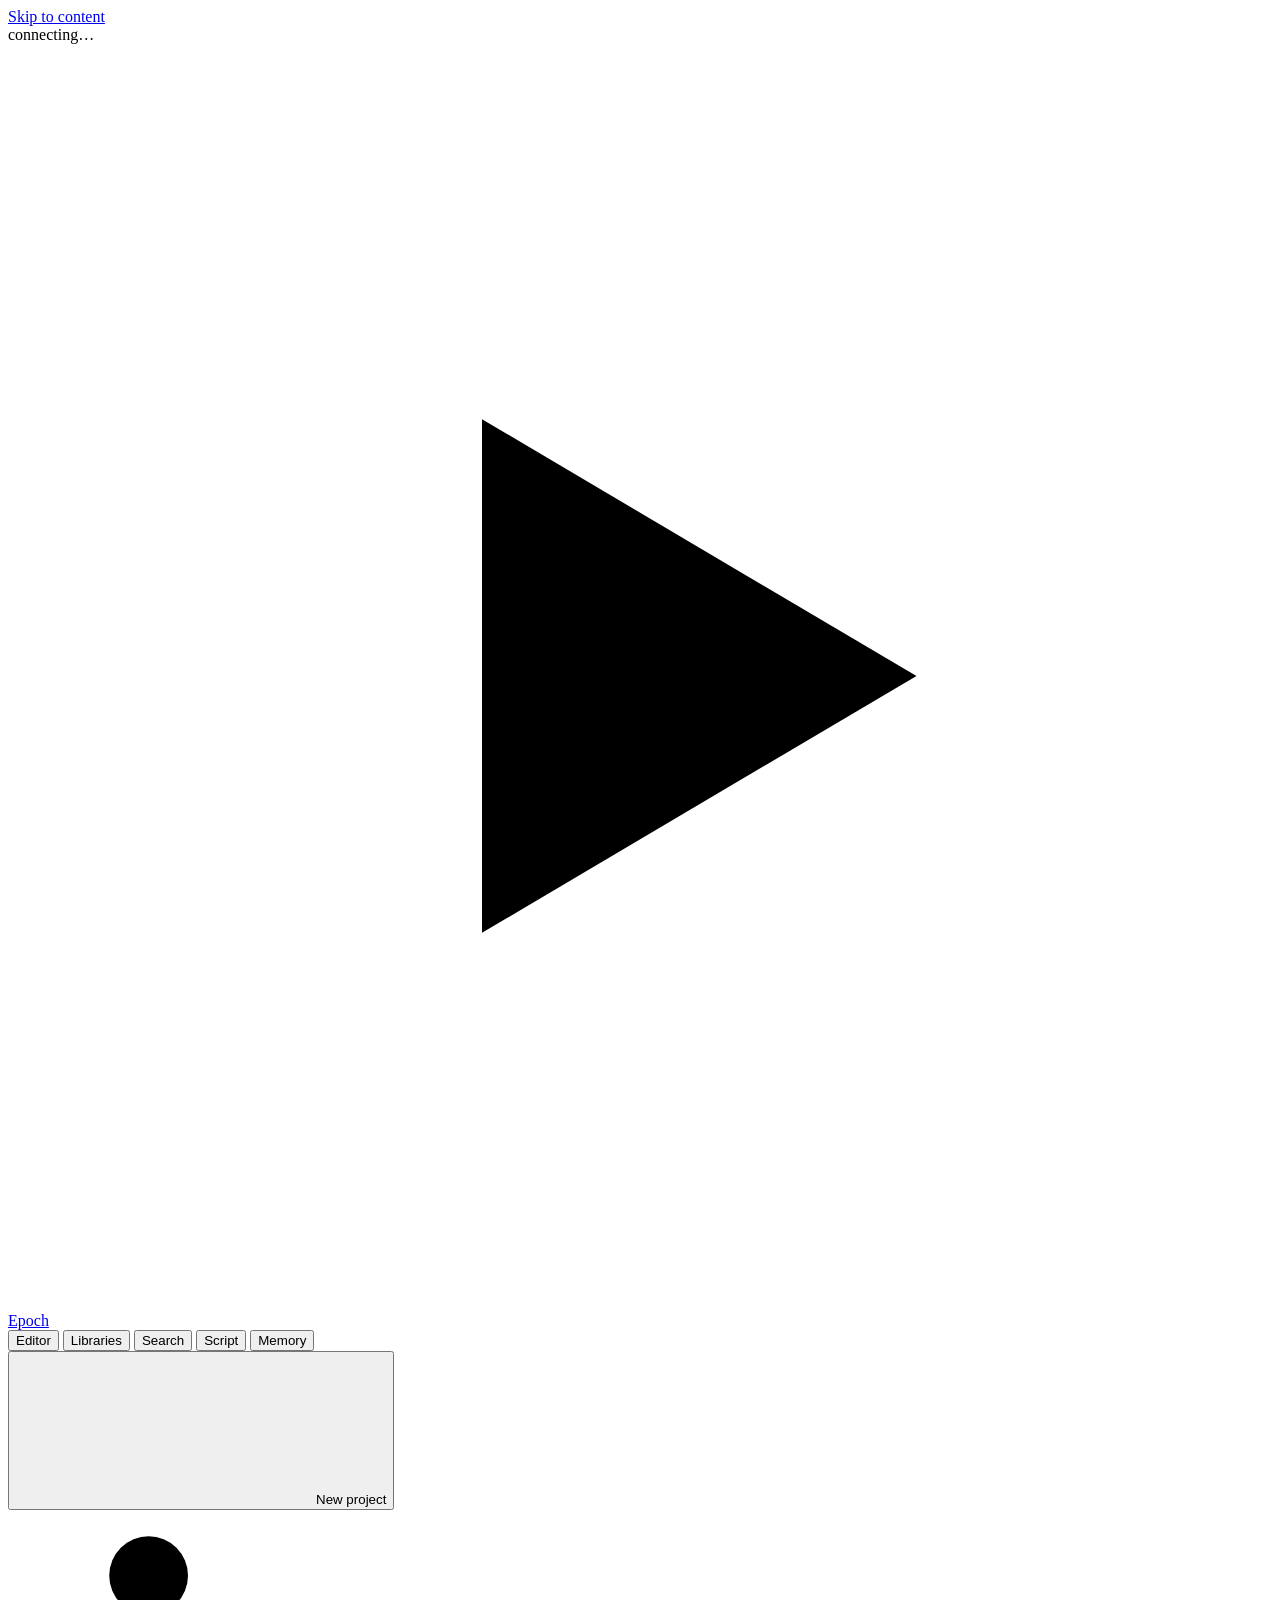
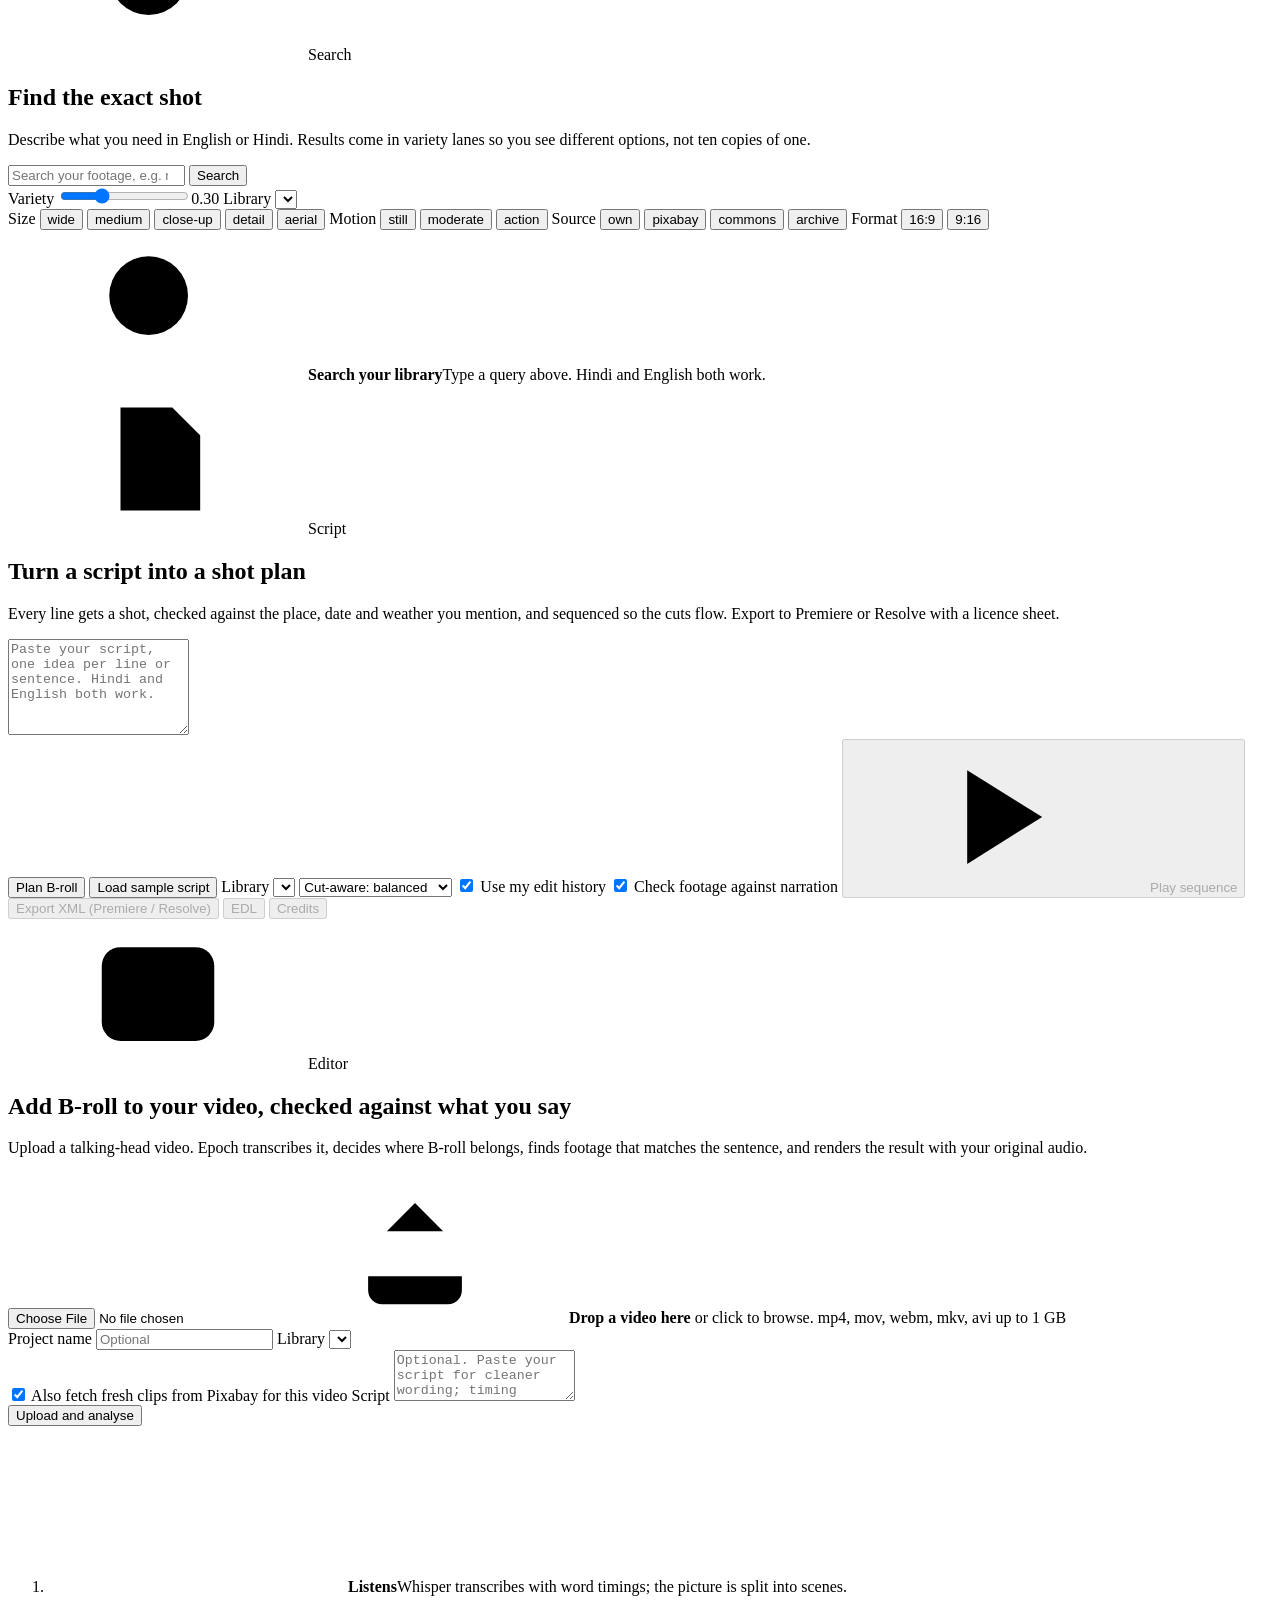
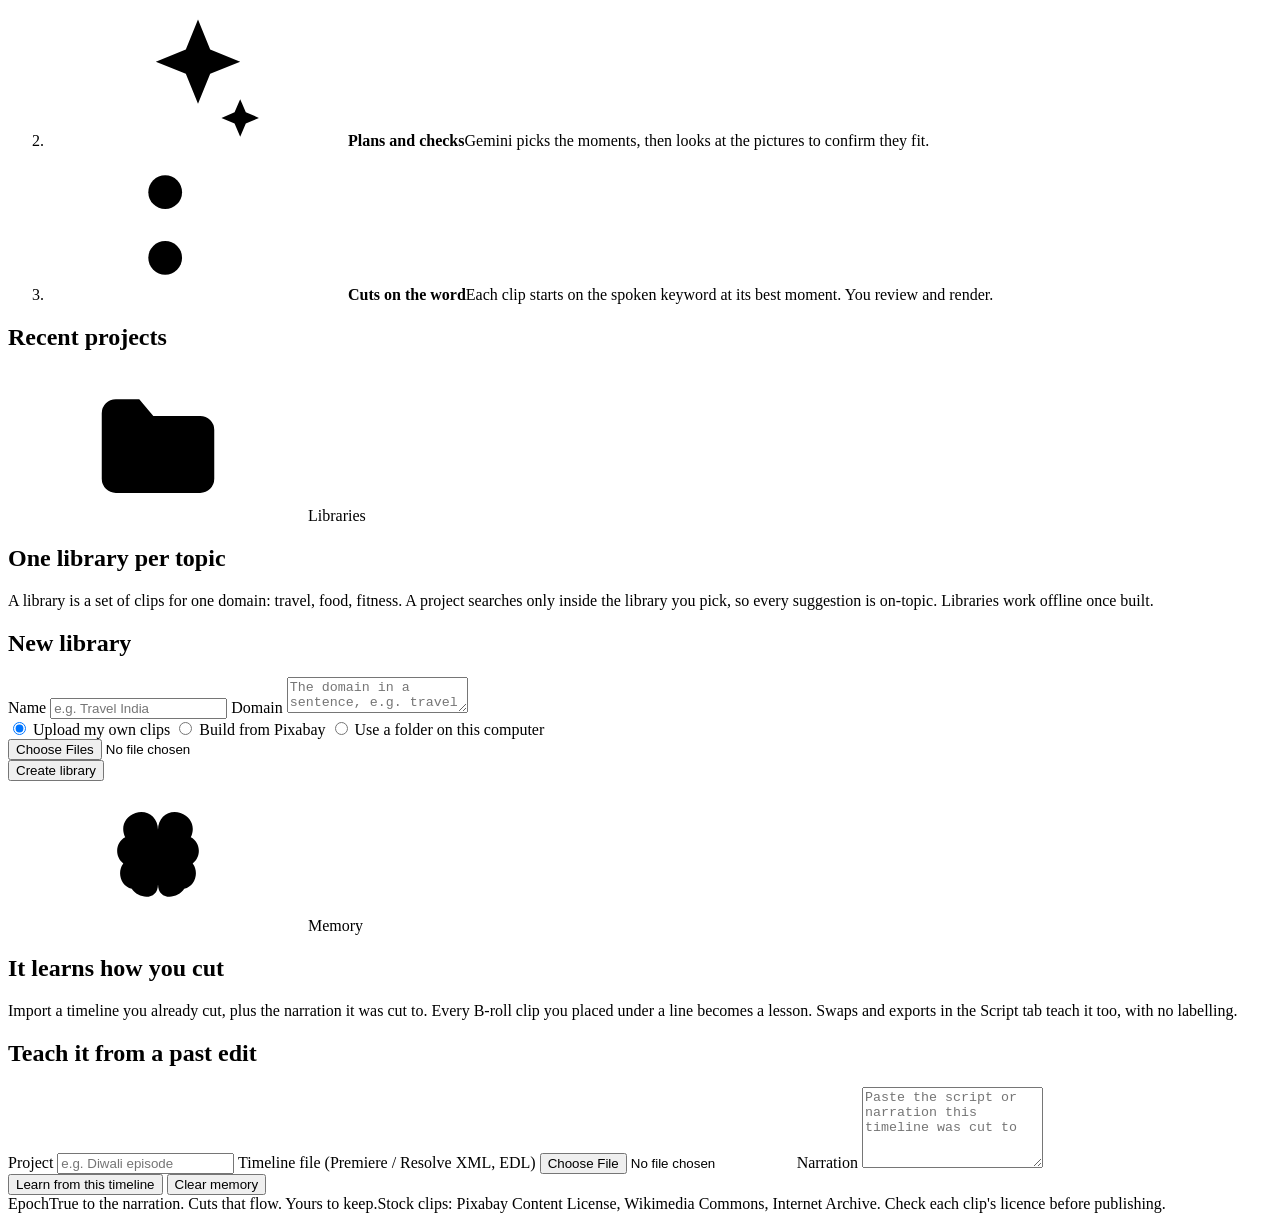
==== app/static/app.html @ 07c7b98d "changes in the ui" ====
<!doctype html>
<html lang="en">
<head>
<meta charset="utf-8">
<meta name="viewport" content="width=device-width, initial-scale=1">
<title>Epoch · B-roll that is true, cuts well and is yours</title>
<meta name="description" content="Upload a talking-head video and get B-roll checked against what you say, with the licence on every clip.">
<meta name="theme-color" content="#06111C">
<link rel="icon" href="data:image/svg+xml,%3Csvg xmlns='http://www.w3.org/2000/svg' viewBox='0 0 32 32'%3E%3Crect width='32' height='32' rx='8' fill='%2306111C'/%3E%3Cpath d='M12 9.5v13l11-6.5z' fill='%23E6F1F6'/%3E%3Ccircle cx='25' cy='7' r='3.5' fill='%23C63A33'/%3E%3C/svg%3E">
<link rel="stylesheet" href="/static/fonts/fonts.css">
<link rel="stylesheet" href="/static/style.css">
</head>
<body>
<a class="skip" href="#main">Skip to content</a>
<svg width="0" height="0" style="position:absolute" aria-hidden="true">
  <symbol id="i-play" viewBox="0 0 16 16"><path d="M4.5 3v10l8-5z"/></symbol>
  <symbol id="i-plus" viewBox="0 0 16 16"><path d="M8 3v10M3 8h10"/></symbol>
  <symbol id="i-back" viewBox="0 0 16 16"><path d="M10 3L5 8l5 5"/></symbol>
  <symbol id="i-film" viewBox="0 0 16 16"><rect x="2" y="3" width="12" height="10" rx="2"/><path d="M5 3v10M11 3v10M2 6.5h3M2 9.5h3M11 6.5h3M11 9.5h3"/></symbol>
  <symbol id="i-search" viewBox="0 0 16 16"><circle cx="7" cy="7" r="4.2"/><path d="M10.3 10.3L13.5 13.5"/></symbol>
  <symbol id="i-doc" viewBox="0 0 16 16"><path d="M4 2.5h5.5L12.5 5.5v8H4z"/><path d="M9.5 2.5v3h3M6 8.5h4.5M6 11h4.5"/></symbol>
  <symbol id="i-brain" viewBox="0 0 16 16"><path d="M8 3v10M8 5.2C8 3.8 6.8 3 5.6 3.4 4.4 3.8 4 5 4.5 6 3.5 6.5 3.3 8 4.3 8.8 3.6 9.7 4 11.2 5.2 11.5 5.9 12.6 8 12.8 8 11"/><path d="M8 5.2C8 3.8 9.2 3 10.4 3.4 11.6 3.8 12 5 11.5 6 12.5 6.5 12.7 8 11.7 8.8 12.4 9.7 12 11.2 10.8 11.5 10.1 12.6 8 12.8 8 11"/></symbol>
  <symbol id="i-folder" viewBox="0 0 16 16"><path d="M2 4.5A1.5 1.5 0 013.5 3H6l1.5 1.8h5A1.5 1.5 0 0114 6.3v5.2a1.5 1.5 0 01-1.5 1.5h-9A1.5 1.5 0 012 11.5z"/></symbol>
  <symbol id="i-upload" viewBox="0 0 16 16"><path d="M8 11V3.5M5 6.2L8 3.2l3 3M3 11v1.5A1.5 1.5 0 004.5 14h7a1.5 1.5 0 001.5-1.5V11"/></symbol>
  <symbol id="i-wave" viewBox="0 0 16 16"><path d="M2 8h1.5M5 5v6M8 3v10M11 5.5v5M14 8h-1"/></symbol>
  <symbol id="i-spark" viewBox="0 0 16 16"><path d="M8 2.5l1.3 3.2 3.2 1.3-3.2 1.3L8 11.5 6.7 8.3 3.5 7l3.2-1.3zM12.5 11l.6 1.4 1.4.6-1.4.6-.6 1.4-.6-1.4-1.4-.6 1.4-.6z"/></symbol>
  <symbol id="i-check" viewBox="0 0 16 16"><path d="M3.5 8.5l3 3 6-7"/></symbol>
  <symbol id="i-scissors" viewBox="0 0 16 16"><circle cx="4.5" cy="4.5" r="1.8"/><circle cx="4.5" cy="11.5" r="1.8"/><path d="M6 5.6L13.5 12M6 10.4L13.5 4"/></symbol>
</svg>

<div class="statusbar"><div class="status" id="status" role="status" aria-live="polite">connecting…</div></div>
<header class="top">
  <div class="navpill">
    <a class="brand" href="/" aria-label="Epoch home"><span class="logo" aria-hidden="true"><svg viewBox="0 0 32 32"><path d="M12 9.5v13l11-6.5z"/></svg></span>Epoch</a>
    <nav class="tabs" id="tabs" role="tablist" aria-label="Sections">
      <button data-tab="editor" class="active" role="tab" aria-selected="true">Editor</button>
      <button data-tab="libraries" role="tab" aria-selected="false">Libraries</button>
      <button data-tab="search" role="tab" aria-selected="false">Search</button>
      <button data-tab="script" role="tab" aria-selected="false">Script</button>
      <button data-tab="memory" role="tab" aria-selected="false">Memory</button>
    </nav>
    <button id="navNew" class="primary sm" type="button"><svg class="i" aria-hidden="true"><use href="#i-plus"/></svg>New project</button>
  </div>
</header>

<main id="main">
  <section id="tab-search" class="tab" role="tabpanel">
    <div class="pagehead">
      <span class="chiplabel"><svg class="i" aria-hidden="true"><use href="#i-search"/></svg>Search</span>
      <h1>Find the exact shot</h1>
      <p class="sub">Describe what you need in English or Hindi. Results come in variety lanes so you see different options, not ten copies of one.</p>
    </div>
    <form id="searchForm" class="searchbar" autocomplete="off">
      <input id="q" type="search" aria-label="Search your footage" placeholder="Search your footage, e.g. rain on the road / बारिश में सड़क पर ट्रैफिक">
      <button type="submit" class="primary">Search</button>
    </form>

    <div class="controls">
      <label class="slider" title="0 = pure relevance, 1 = maximum variety">
        Variety <input id="div" type="range" min="0" max="1" step="0.05" value="0.3"><output id="divOut">0.30</output>
      </label>
      <label class="slider">Library <select id="libFilter"></select></label>
      <div class="chips" id="chips">
        <span class="chip-group">Size
          <button class="chip" data-f="size" data-v="wide">wide</button>
          <button class="chip" data-f="size" data-v="medium">medium</button>
          <button class="chip" data-f="size" data-v="close">close-up</button>
          <button class="chip" data-f="size" data-v="detail">detail</button>
          <button class="chip" data-f="size" data-v="aerial">aerial</button>
        </span>
        <span class="chip-group">Motion
          <button class="chip" data-f="motion" data-v="still">still</button>
          <button class="chip" data-f="motion" data-v="moderate">moderate</button>
          <button class="chip" data-f="motion" data-v="action">action</button>
        </span>
        <span class="chip-group">Source
          <button class="chip" data-f="source" data-v="own">own</button>
          <button class="chip" data-f="source" data-v="pixabay">pixabay</button>
          <button class="chip" data-f="source" data-v="commons">commons</button>
          <button class="chip" data-f="source" data-v="archive">archive</button>
        </span>
        <span class="chip-group">Format
          <button class="chip" data-f="orientation" data-v="16:9">16:9</button>
          <button class="chip" data-f="orientation" data-v="9:16">9:16</button>
        </span>
      </div>
    </div>

    <div id="meta" class="meta" role="status" aria-live="polite"></div>
    <div id="results"></div>
    <div id="empty" class="empty"><svg class="i big" aria-hidden="true"><use href="#i-search"/></svg><b>Search your library</b>Type a query above. Hindi and English both work.</div>
  </section>

  <section id="tab-script" class="tab" role="tabpanel">
    <div class="pagehead">
      <span class="chiplabel"><svg class="i" aria-hidden="true"><use href="#i-doc"/></svg>Script</span>
      <h1>Turn a script into a shot plan</h1>
      <p class="sub">Every line gets a shot, checked against the place, date and weather you mention, and sequenced so the cuts flow. Export to Premiere or Resolve with a licence sheet.</p>
    </div>
    <textarea id="script" rows="6" aria-label="Script" placeholder="Paste your script, one idea per line or sentence. Hindi and English both work."></textarea>
    <div class="script-actions">
      <button id="planBtn" class="primary">Plan B-roll</button>
      <button id="sampleBtn" class="ghost">Load sample script</button>
      <label class="toggle" title="Only use clips from one domain library">Library <select id="planLib"></select></label>
      <label class="toggle" title="How the sequence is chosen"><select id="cutMode" aria-label="Sequencing mode">
        <option value="balanced" selected>Cut-aware: balanced</option>
        <option value="smooth">Cut-aware: smoothest</option>
        <option value="greedy">Relevance only</option>
      </select></label>
      <label class="toggle" title="Boost shots you chose before for similar lines, and your house style"><input type="checkbox" id="memOn" checked> Use my edit history</label>
      <label class="toggle" title="Check every shot against the claims in the narration: place, date, weather"><input type="checkbox" id="truthOn" checked> Check footage against narration</label>
      <span class="spacer"></span>
      <span id="planMeta" class="meta" role="status" aria-live="polite"></span>
      <button id="playSeqBtn" class="ghost" disabled><svg class="i" aria-hidden="true"><use href="#i-play"/></svg>Play sequence</button>
      <button class="ghost export" data-fmt="xml" disabled>Export XML (Premiere / Resolve)</button>
      <button class="ghost export" data-fmt="edl" disabled>EDL</button>
      <button class="ghost export" data-fmt="credits" disabled>Credits</button>
    </div>
    <div id="seqSummary"></div>
    <div id="plan"></div>
  </section>

  <section id="tab-editor" class="tab active" role="tabpanel">
    <div id="edStart">
      <div class="hero">
        <span class="chiplabel"><svg class="i" aria-hidden="true"><use href="#i-film"/></svg>Editor</span>
        <h1>Add B-roll to your video, <span class="grad">checked against what you say</span></h1>
        <p class="sub">Upload a talking-head video. Epoch transcribes it, decides where B-roll belongs, finds footage that matches the sentence, and renders the result with your original audio.</p>
        <div id="edEngine" class="engine-line" role="status" aria-live="polite"></div>
      </div>

      <div class="upcard memform">
        <input id="edFile" type="file" accept="video/*" class="vh">
        <label class="dz" id="edDrop" for="edFile">
          <svg class="i big" aria-hidden="true"><use href="#i-upload"/></svg>
          <b>Drop a video here</b>
          <span>or click to browse. mp4, mov, webm, mkv, avi up to 1 GB</span>
          <span id="edFileName" class="picked"></span>
        </label>
        <div class="fgrid">
          <label class="fl">Project name <input id="edName" placeholder="Optional"></label>
          <label class="fl">Library <select id="edLib"></select></label>
        </div>
        <label class="toggle livetoggle"><input type="checkbox" id="edLive" checked> Also fetch fresh clips from Pixabay for this video</label>
        <label class="fl">Script <textarea id="edScript" rows="3" placeholder="Optional. Paste your script for cleaner wording; timing always comes from the audio."></textarea></label>
        <div class="script-actions"><button id="edUpload" class="primary lg">Upload and analyse</button><span id="edMsg" class="meta" role="status" aria-live="polite"></span></div>
        <div class="seqbar" aria-hidden="true"><div id="edProg"></div></div>
      </div>

      <ol class="steps" aria-label="How it works">
        <li><span class="ic"><svg class="i" aria-hidden="true"><use href="#i-wave"/></svg></span><b>Listens</b><span>Whisper transcribes with word timings; the picture is split into scenes.</span></li>
        <li><span class="ic"><svg class="i" aria-hidden="true"><use href="#i-spark"/></svg></span><b>Plans and checks</b><span>Gemini picks the moments, then looks at the pictures to confirm they fit.</span></li>
        <li><span class="ic"><svg class="i" aria-hidden="true"><use href="#i-scissors"/></svg></span><b>Cuts on the word</b><span>Each clip starts on the spoken keyword at its best moment. You review and render.</span></li>
      </ol>

      <h2 class="sec">Recent projects</h2>
      <div id="edList" class="edlist"></div>
    </div>

    <div id="edWork" hidden>
      <div class="edtop"><button id="edBack" class="ghost"><svg class="i" aria-hidden="true"><use href="#i-back"/></svg>Projects</button><b id="edTitle"></b><span id="edInfo" class="meta"></span>
        <span class="spacer"></span><button id="edAdd" class="ghost"><svg class="i" aria-hidden="true"><use href="#i-plus"/></svg>B-roll at playhead</button>
        <button id="edRender" class="primary">Render video</button></div>
      <div id="edSummary" class="edsum"></div>
      <div class="edstage">
        <video id="edMain" controls playsinline></video>
        <video id="edOver" muted playsinline></video>
        <div id="edBadge"></div>
      </div>
      <div class="edwrap"><div class="edlanes"><span>B-ROLL</span><span>FRAMES</span><span>SPEECH</span></div>
        <div id="edTimeline" class="edtl"><div id="edHead" class="edhead"></div></div></div>
      <div id="edTranscript" class="edtr"></div>
      <div id="edPanel"></div>
      <div id="edOut" role="status" aria-live="polite"></div>
    </div>
  </section>

  <section id="tab-libraries" class="tab" role="tabpanel">
    <div class="pagehead">
      <span class="chiplabel"><svg class="i" aria-hidden="true"><use href="#i-folder"/></svg>Libraries</span>
      <h1>One library per topic</h1>
      <p class="sub">A library is a set of clips for one domain: travel, food, fitness. A project searches only inside the library you pick, so every suggestion is on-topic. Libraries work offline once built.</p>
    </div>
    <div id="libList"></div>
    <h2 class="sec">New library</h2>
    <div class="memform upcard">
      <label class="fl">Name <input id="libName" placeholder="e.g. Travel India"></label>
      <label class="fl">Domain <textarea id="libDomain" rows="2" placeholder="The domain in a sentence, e.g. travel in India: trains, beaches, mountains, markets, street food"></textarea></label>
      <div class="libmodes" role="radiogroup" aria-label="How to fill the library">
        <label><input type="radio" name="libKind" value="upload" checked> Upload my own clips</label>
        <label><input type="radio" name="libKind" value="auto"> Build from Pixabay</label>
        <label><input type="radio" name="libKind" value="folder"> Use a folder on this computer</label>
      </div>
      <div id="libUploadBox"><input id="libFiles" type="file" accept="video/*" multiple aria-label="Clips to upload"></div>
      <div id="libAutoBox" hidden>Clips <input id="libN" type="number" min="8" max="150" value="60" style="width:80px" aria-label="Number of clips">
        <span class="meta">downloaded and fully analysed (about 4 MB each). Needs internet once.</span></div>
      <div id="libFolderBox" hidden><input id="libFolder" placeholder="C:\Footage\Travel" aria-label="Folder path"></div>
      <div class="script-actions"><button id="libCreate" class="primary">Create library</button><span id="libMsg" class="meta" role="status" aria-live="polite"></span></div>
      <div class="seqbar" aria-hidden="true"><div id="libProg"></div></div>
    </div>
  </section>

  <section id="tab-memory" class="tab" role="tabpanel">
    <div class="pagehead">
      <span class="chiplabel"><svg class="i" aria-hidden="true"><use href="#i-brain"/></svg>Memory</span>
      <h1>It learns how you cut</h1>
      <p class="sub">Import a timeline you already cut, plus the narration it was cut to. Every B-roll clip you placed under a line becomes a lesson. Swaps and exports in the Script tab teach it too, with no labelling.</p>
    </div>
    <div class="memcard" id="memStats"></div>
    <h2 class="sec">Teach it from a past edit</h2>
    <div class="memform upcard">
      <label class="fl">Project <input id="memProject" placeholder="e.g. Diwali episode"></label>
      <label class="fl">Timeline file (Premiere / Resolve XML, EDL) <input id="memFile" type="file" accept=".xml,.edl,.fcpxml"></label>
      <label class="fl">Narration <textarea id="memScript" rows="5" placeholder="Paste the script or narration this timeline was cut to"></textarea></label>
      <div class="script-actions"><button id="memImportBtn" class="primary">Learn from this timeline</button>
        <button id="memClear" class="ghost">Clear memory</button><span id="memMsg" class="meta" role="status" aria-live="polite"></span></div>
    </div>
  </section>
</main>

<footer class="foot"><span>Epoch</span><span>True to the narration. Cuts that flow. Yours to keep.</span><span class="meta">Stock clips: Pixabay Content License, Wikimedia Commons, Internet Archive. Check each clip's licence before publishing.</span></footer>

<div id="modal" class="modal" hidden role="dialog" aria-modal="true" aria-label="Shot details">
  <div class="modal-body">
    <button class="close" id="modalClose" aria-label="Close">×</button>
    <div class="player"><video id="player" controls playsinline></video><img id="playerThumb" alt=""></div>
    <div class="info" id="info"></div>
    <div id="prov"></div>
    <div class="modal-actions"><button id="simBtn" class="primary">Find similar</button><button id="loadBtn" class="ghost" hidden>Load video</button><a id="srcLink" class="ghost link" target="_blank" rel="noopener" hidden>Source page</a></div>
  </div>
</div>

<div id="seqModal" class="modal" hidden role="dialog" aria-modal="true" aria-label="Sequence preview">
  <div class="modal-body">
    <button class="close" id="seqClose" aria-label="Close">×</button>
    <div class="player"><video id="seqVideo" muted playsinline></video><img id="seqImg" alt=""></div>
    <div class="info"><b id="seqCount"></b> <span id="seqCap"></span></div>
    <div class="seqbar"><div id="seqFill"></div></div>
  </div>
</div>

<noscript><p style="padding:24px">Epoch needs JavaScript to run.</p></noscript>
<script src="/static/app.js"></script>
<script src="/static/libraries.js"></script>
<script src="/static/editor.js"></script>
</body>
</html>
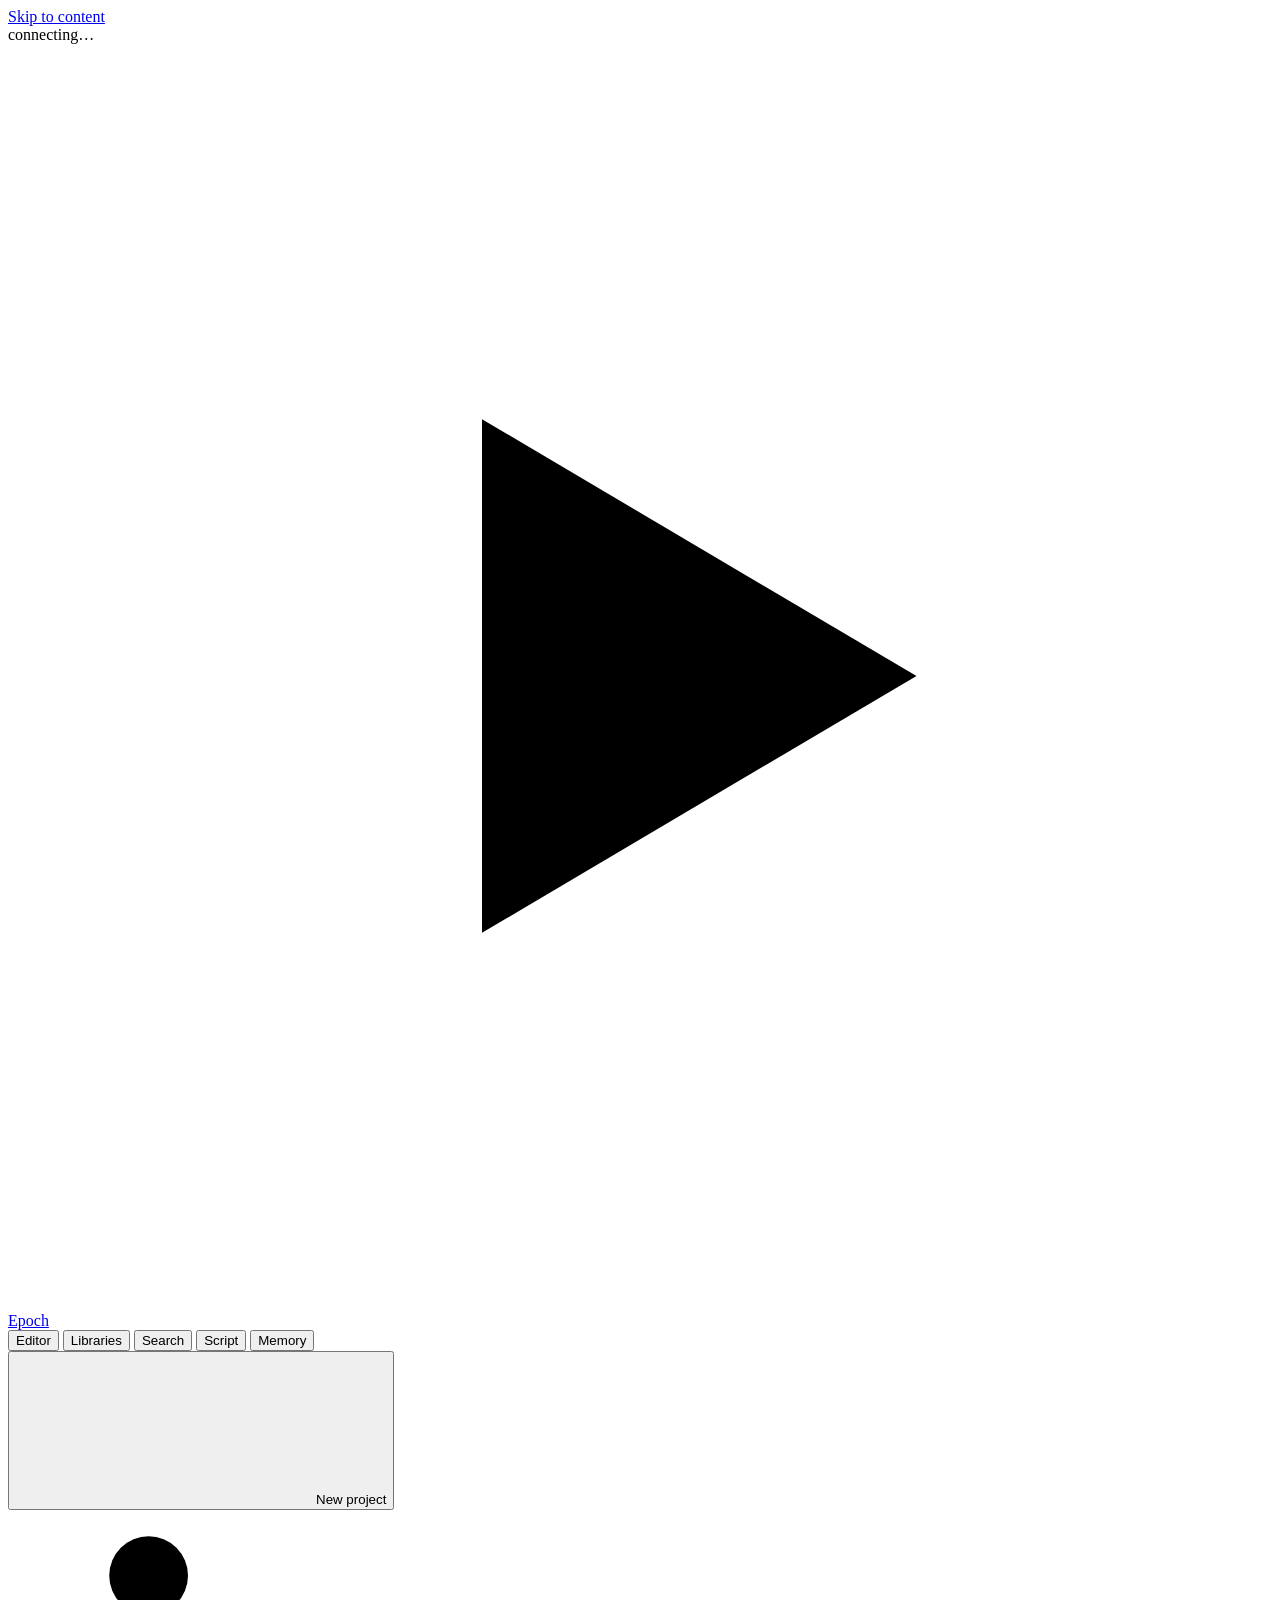
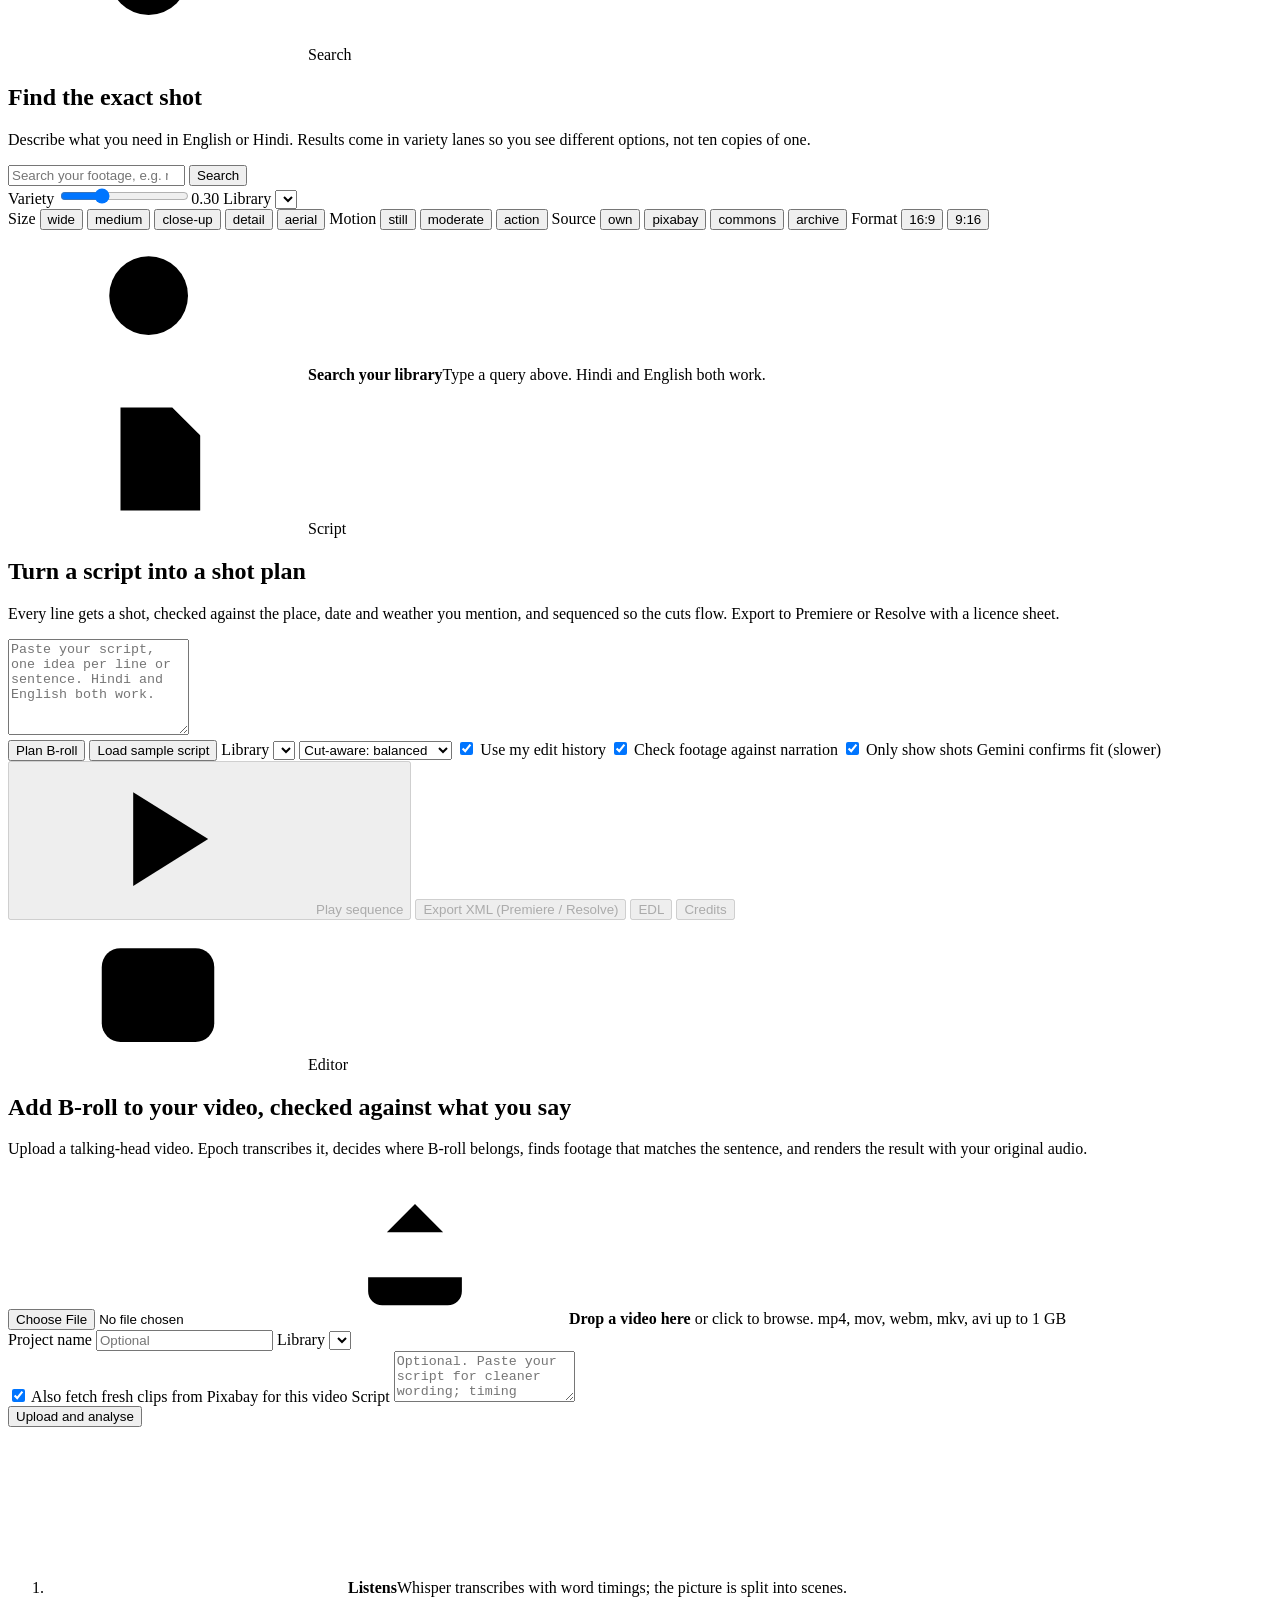
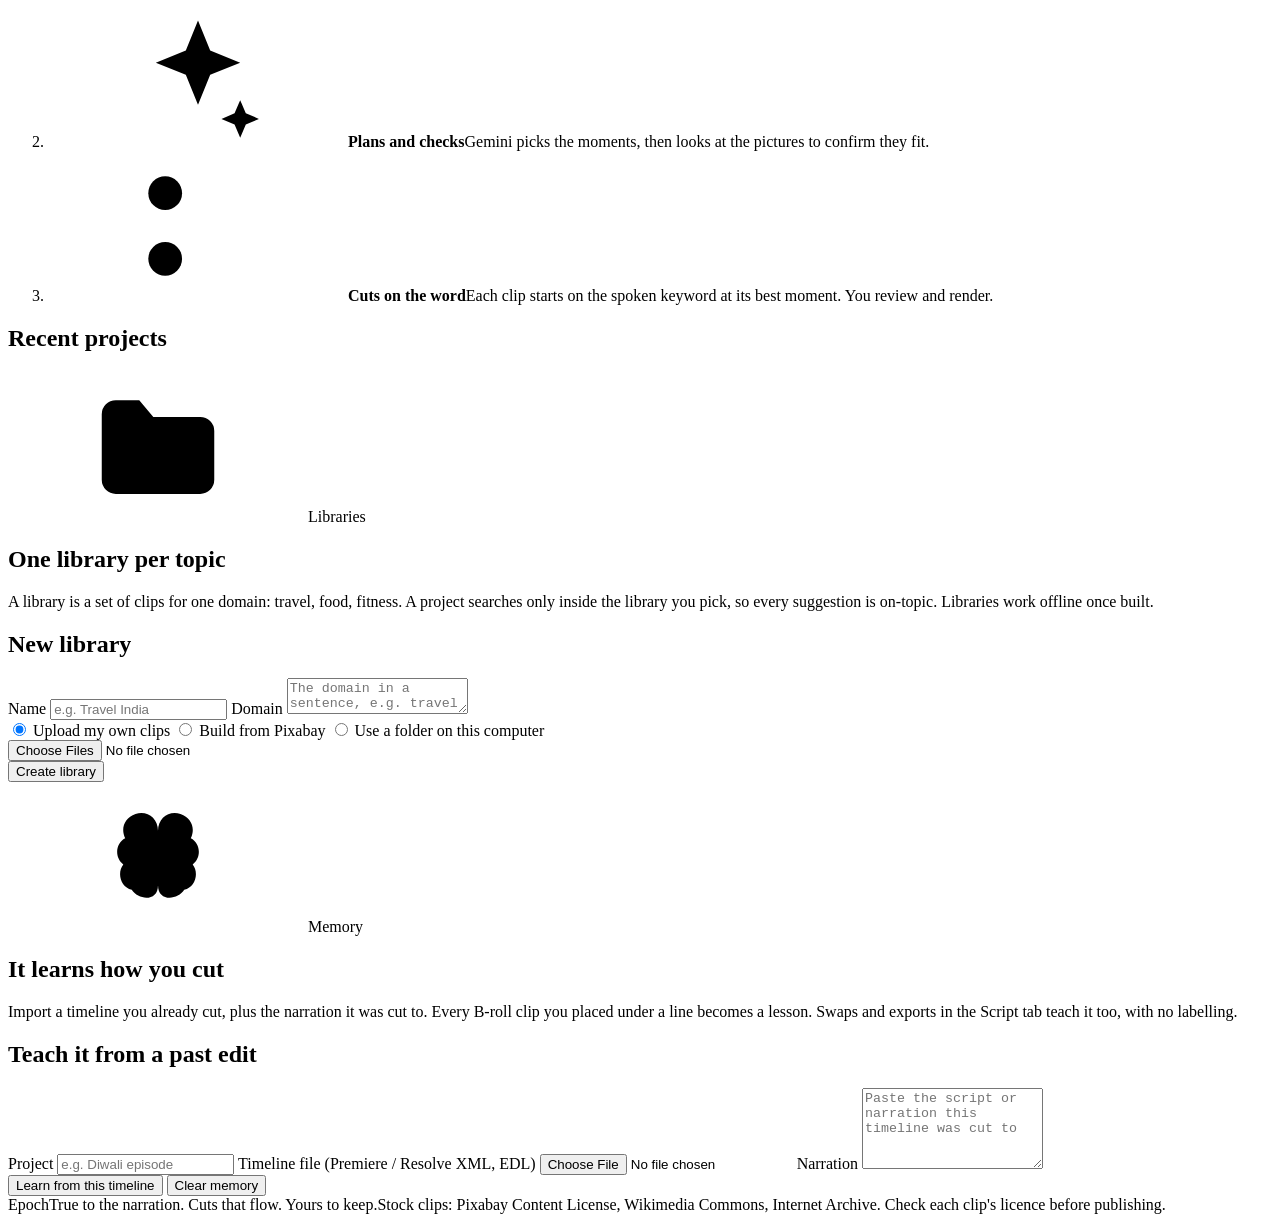
==== commit c9274aa0: "editorv2" ====
--- a/app/static/app.html
+++ b/app/static/app.html
@@ -25,6 +25,7 @@
   <symbol id="i-wave" viewBox="0 0 16 16"><path d="M2 8h1.5M5 5v6M8 3v10M11 5.5v5M14 8h-1"/></symbol>
   <symbol id="i-spark" viewBox="0 0 16 16"><path d="M8 2.5l1.3 3.2 3.2 1.3-3.2 1.3L8 11.5 6.7 8.3 3.5 7l3.2-1.3zM12.5 11l.6 1.4 1.4.6-1.4.6-.6 1.4-.6-1.4-1.4-.6 1.4-.6z"/></symbol>
   <symbol id="i-check" viewBox="0 0 16 16"><path d="M3.5 8.5l3 3 6-7"/></symbol>
+  <symbol id="i-download" viewBox="0 0 16 16"><path d="M8 2.5V10M5 7.2l3 3 3-3M3 11v1.5A1.5 1.5 0 004.5 14h7a1.5 1.5 0 001.5-1.5V11"/></symbol>
   <symbol id="i-scissors" viewBox="0 0 16 16"><circle cx="4.5" cy="4.5" r="1.8"/><circle cx="4.5" cy="11.5" r="1.8"/><path d="M6 5.6L13.5 12M6 10.4L13.5 4"/></symbol>
 </svg>
 
@@ -109,6 +110,7 @@
       </select></label>
       <label class="toggle" title="Boost shots you chose before for similar lines, and your house style"><input type="checkbox" id="memOn" checked> Use my edit history</label>
       <label class="toggle" title="Check every shot against the claims in the narration: place, date, weather"><input type="checkbox" id="truthOn" checked> Check footage against narration</label>
+      <label class="toggle" title="Gemini looks at every picture against its line and the script's topic. Shots that do not fit are dropped, and empty beats are filled from Pixabay when possible. Slower."><input type="checkbox" id="strictOn" checked> Only show shots Gemini confirms fit (slower)</label>
       <span class="spacer"></span>
       <span id="planMeta" class="meta" role="status" aria-live="polite"></span>
       <button id="playSeqBtn" class="ghost" disabled><svg class="i" aria-hidden="true"><use href="#i-play"/></svg>Play sequence</button>
@@ -159,7 +161,17 @@
 
     <div id="edWork" hidden>
       <div class="edtop"><button id="edBack" class="ghost"><svg class="i" aria-hidden="true"><use href="#i-back"/></svg>Projects</button><b id="edTitle"></b><span id="edInfo" class="meta"></span>
-        <span class="spacer"></span><button id="edAdd" class="ghost"><svg class="i" aria-hidden="true"><use href="#i-plus"/></svg>B-roll at playhead</button>
+        <span class="spacer"></span><button id="edAdd" class="ghost" title="Add a spot at the playhead and let the engine fill it"><svg class="i" aria-hidden="true"><use href="#i-plus"/></svg>B-roll at playhead</button>
+        <div class="menu" id="edExport">
+          <button id="edExportBtn" class="ghost" type="button" aria-haspopup="menu" aria-expanded="false" aria-controls="edExportList"><svg class="i" aria-hidden="true"><use href="#i-download"/></svg>Export</button>
+          <div class="menu-list" id="edExportList" role="menu" hidden>
+            <button type="button" role="menuitem" data-fmt="zip"><b>Everything (.zip)</b><small>XML, EDL, captions, licences, the B-roll clips and the rendered MP4</small></button>
+            <button type="button" role="menuitem" data-fmt="xml"><b>Premiere Pro / DaVinci Resolve (.xml)</b><small>V1 your video · V2 B-roll · A1 your audio</small></button>
+            <button type="button" role="menuitem" data-fmt="edl"><b>EDL (.edl)</b><small>B-roll events on your video's timeline</small></button>
+            <button type="button" role="menuitem" data-fmt="srt"><b>Captions (.srt)</b><small>what is said, from the transcript</small></button>
+            <button type="button" role="menuitem" data-fmt="credits"><b>Licences and credits (.txt)</b><small>what to credit, commercial use per clip</small></button>
+          </div>
+        </div>
         <button id="edRender" class="primary">Render video</button></div>
       <div id="edSummary" class="edsum"></div>
       <div class="edstage">
@@ -169,8 +181,25 @@
       </div>
       <div class="edwrap"><div class="edlanes"><span>B-ROLL</span><span>FRAMES</span><span>SPEECH</span></div>
         <div id="edTimeline" class="edtl"><div id="edHead" class="edhead"></div></div></div>
+      <div class="hint tlhint">Drag a clip from Suggested, Search library or Alternatives onto the timeline to add it there.</div>
       <div id="edTranscript" class="edtr"></div>
-      <div id="edPanel"></div>
+      <div class="edside">
+        <div class="segtabs" id="edTabs" role="tablist" aria-label="Clip tools">
+          <button type="button" role="tab" data-pane="spot" aria-selected="true" class="on">Spot</button>
+          <button type="button" role="tab" data-pane="sugg" aria-selected="false">Suggested</button>
+          <button type="button" role="tab" data-pane="find" aria-selected="false">Search library</button>
+        </div>
+        <div id="edPanel" role="tabpanel"></div>
+        <div id="edSugg" role="tabpanel" hidden></div>
+        <div id="edFind" role="tabpanel" hidden>
+          <form id="edFindForm" class="findbar" autocomplete="off">
+            <input id="edFindQ" type="search" aria-label="Search your footage" placeholder="Search footage, e.g. busy street market at night">
+            <button type="submit" class="primary sm">Search</button>
+          </form>
+          <div id="edFindMeta" class="meta" role="status" aria-live="polite"></div>
+          <div id="edFindRes" class="sgrid"></div>
+        </div>
+      </div>
       <div id="edOut" role="status" aria-live="polite"></div>
     </div>
   </section>
